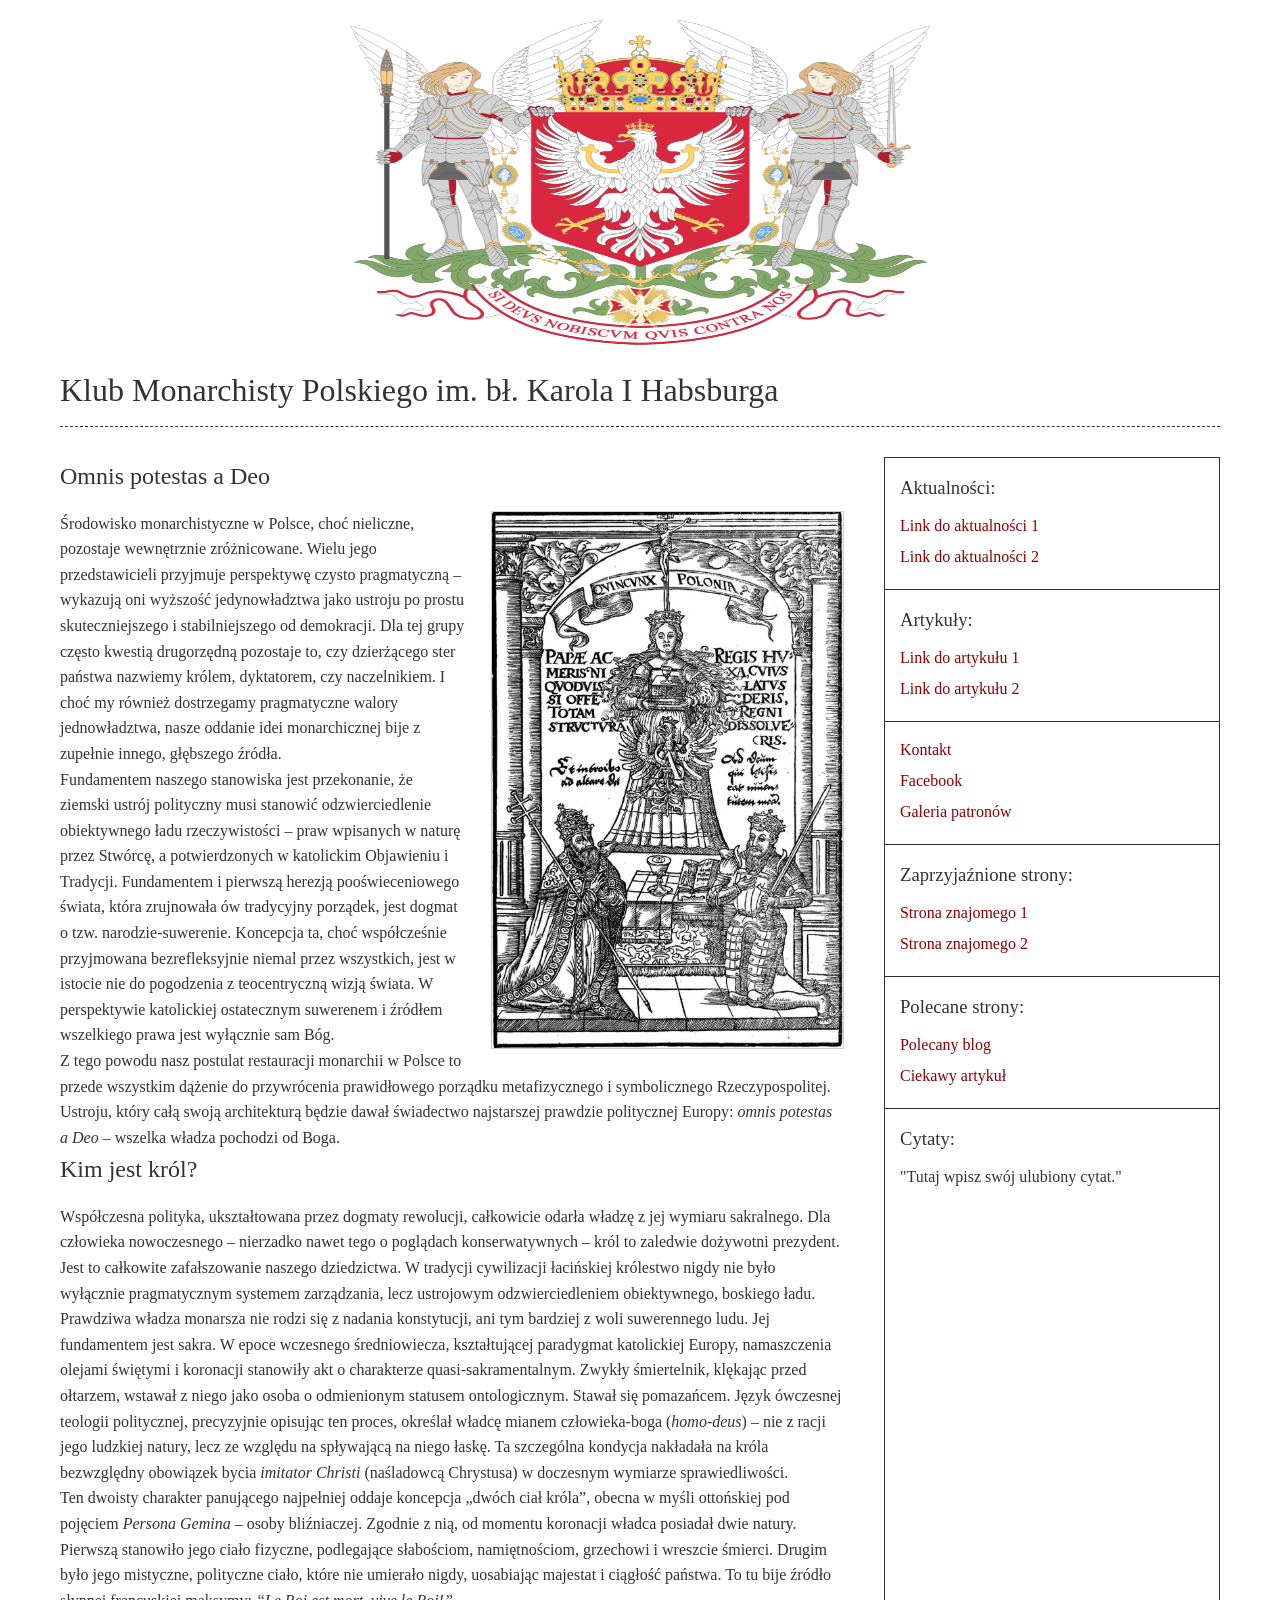
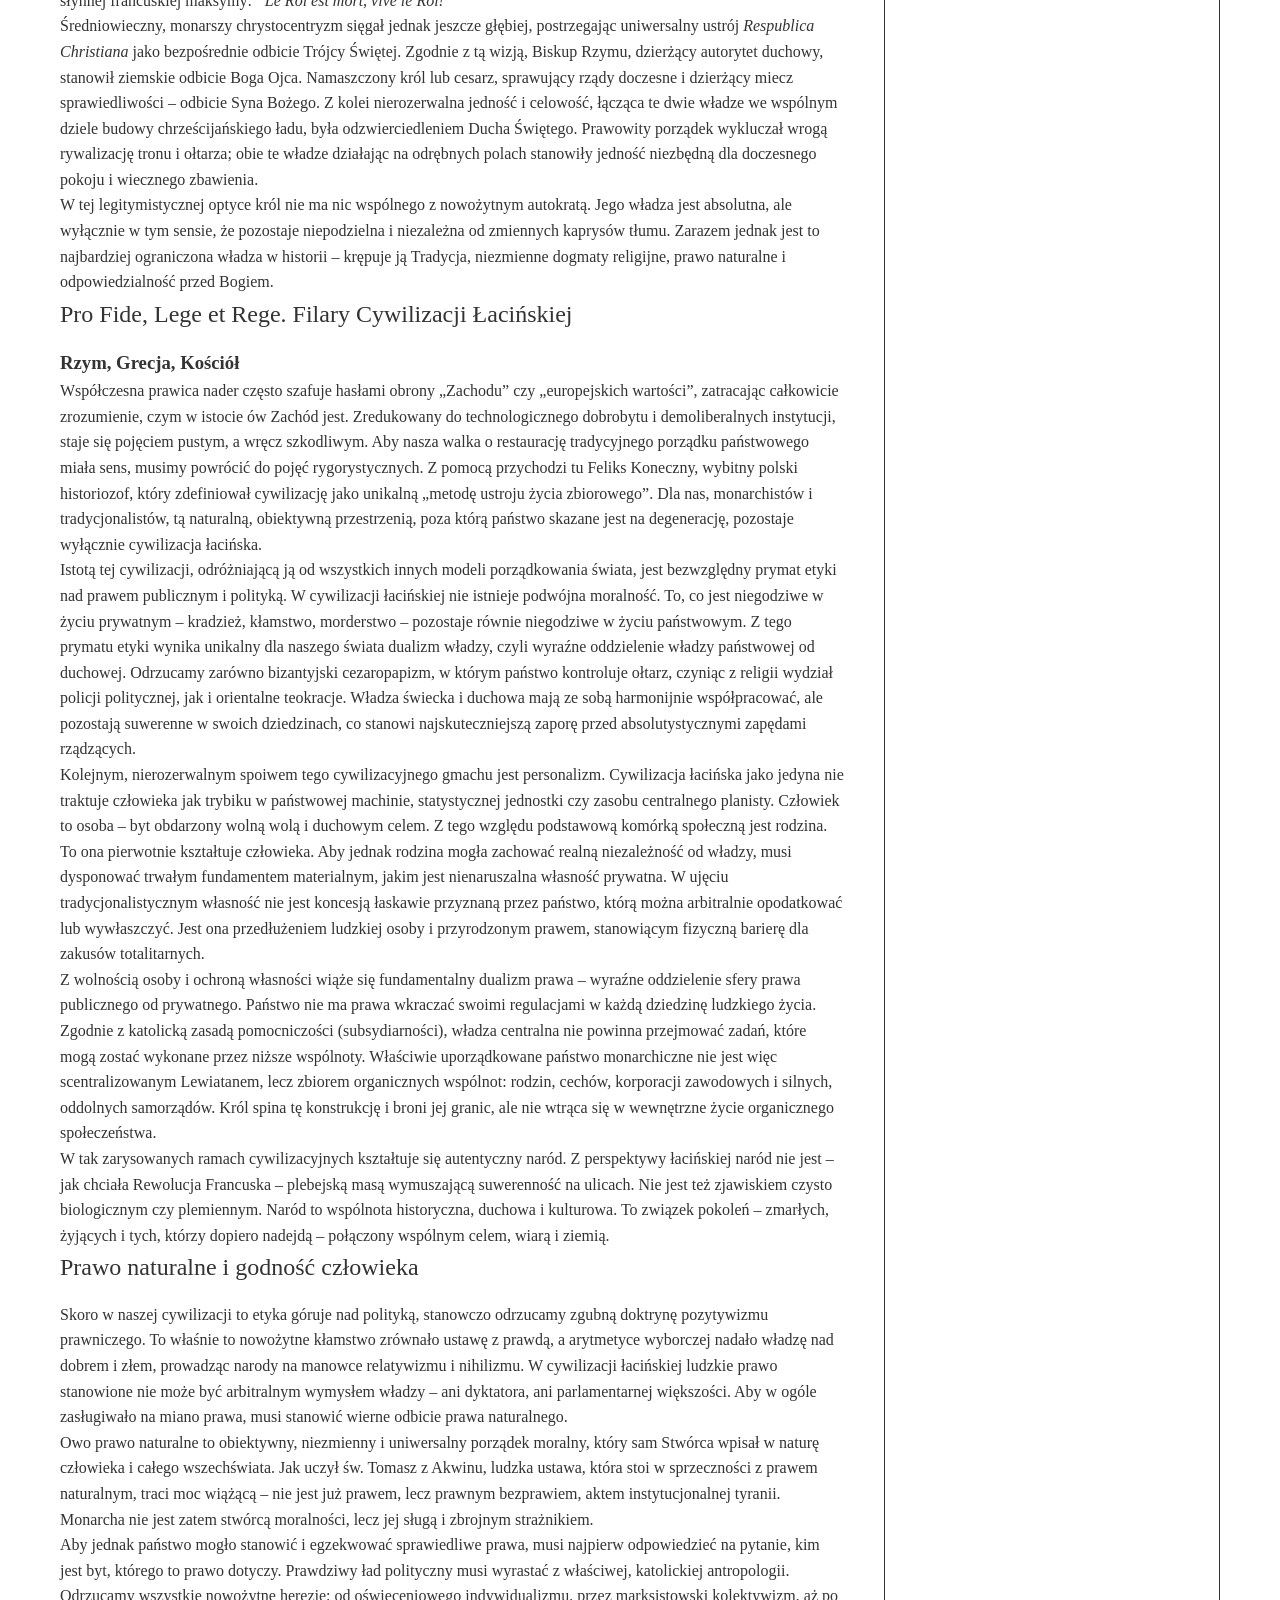
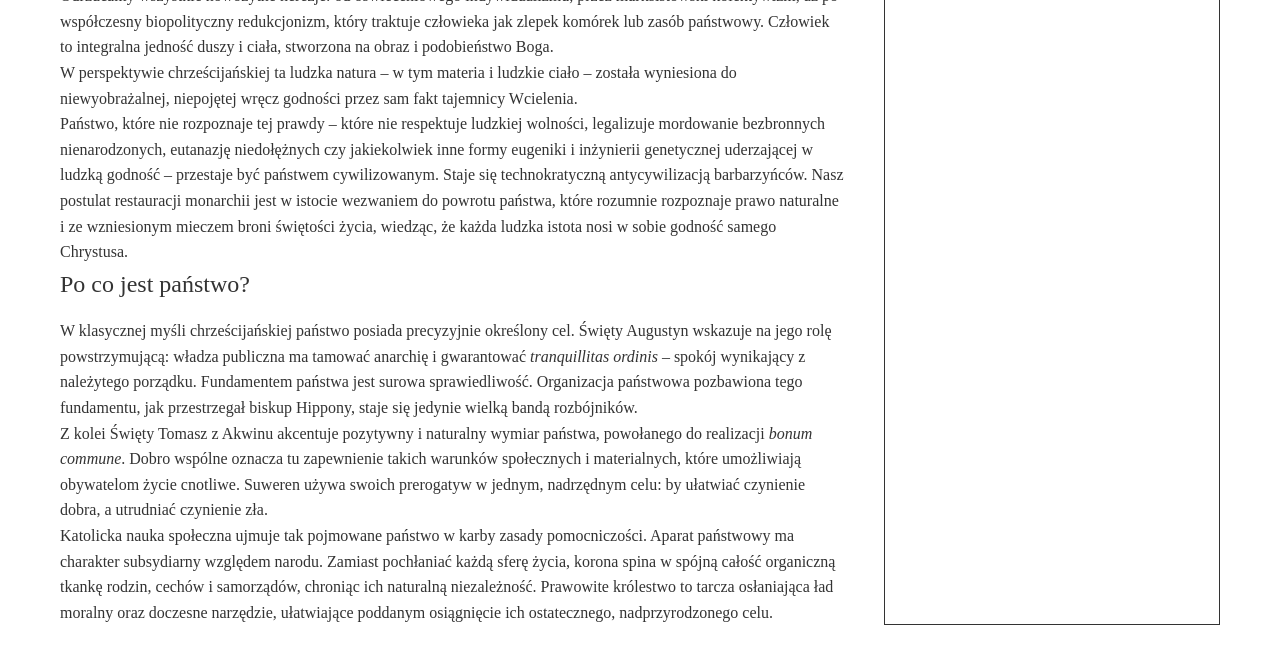
==== index.html @ e24e014b "Pierwsza wersja strony" ====
<!DOCTYPE html>
<html lang="pl">
<head>
    <meta charset="UTF-8">
    <meta name="viewport" content="width=device-width, initial-scale=1.0">
    <meta name="description" 
    content="Oficjalna strona Klubu Monarchisty Polskiego "Wymodlić Króla!" im. bł. Karola I Habsburga. Poznaj nasz manifest, artykuły i idee dotyczące tradycji, wiary i ustroju.">
    
    <title>Klub Monarchisty Polskiego im. bł. Karola I Habsburga</title>
    <link rel="stylesheet" href="style.css">
</head>
<body>

    <!-- GŁÓWNY NAGŁÓWEK STRONY -->
    <header>
        <div class="banner">
            <img src="herb.png" alt="Zdjęcie główne nad nazwą witryny">
        </div>
        
        <h1>Klub Monarchisty Polskiego im. bł. Karola I Habsburga</h1> 
    </header>

    <!-- Główny kontener otulający treść i pasek boczny -->
    <div class="container">

        <!-- LEWA STRONA: Główna treść -->
        <main>
            <article>
                <h2>Omnis potestas a Deo</h2>
                
                <img src="artykul_gowny1.jpg" alt="Zdjęcie do artykułu">
                <p>Środowisko monarchistyczne w Polsce, choć nieliczne, pozostaje wewnętrznie zróżnicowane. Wielu jego przedstawicieli przyjmuje perspektywę czysto pragmatyczną – wykazują oni wyższość jedynowładztwa jako ustroju po prostu skuteczniejszego i stabilniejszego od demokracji. Dla tej grupy często kwestią drugorzędną pozostaje to, czy dzierżącego ster państwa nazwiemy królem, dyktatorem, czy naczelnikiem. I choć my również dostrzegamy pragmatyczne walory jednowładztwa, nasze oddanie idei monarchicznej bije z zupełnie innego, głębszego źródła.</p>
    
    <p>Fundamentem naszego stanowiska jest przekonanie, że ziemski ustrój polityczny musi stanowić odzwierciedlenie obiektywnego ładu rzeczywistości – praw wpisanych w naturę przez Stwórcę, a potwierdzonych w katolickim Objawieniu i Tradycji. Fundamentem i pierwszą herezją pooświeceniowego świata, która zrujnowała ów tradycyjny porządek, jest dogmat o tzw. narodzie-suwerenie. Koncepcja ta, choć współcześnie przyjmowana bezrefleksyjnie niemal przez wszystkich, jest w istocie nie do pogodzenia z teocentryczną wizją świata. W perspektywie katolickiej ostatecznym suwerenem i źródłem wszelkiego prawa jest wyłącznie sam Bóg.</p>
    
    <p>Z tego powodu nasz postulat restauracji monarchii w Polsce to przede wszystkim dążenie do przywrócenia prawidłowego porządku metafizycznego i symbolicznego Rzeczypospolitej. Ustroju, który całą swoją architekturą będzie dawał świadectwo najstarszej prawdzie politycznej Europy: <em>omnis potestas a Deo</em> – wszelka władza pochodzi od Boga.</p>

    <h2>Kim jest król?</h2>
    
    <p>Współczesna polityka, ukształtowana przez dogmaty rewolucji, całkowicie odarła władzę z jej wymiaru sakralnego. Dla człowieka nowoczesnego – nierzadko nawet tego o poglądach konserwatywnych – król to zaledwie dożywotni prezydent. Jest to całkowite zafałszowanie naszego dziedzictwa. W tradycji cywilizacji łacińskiej królestwo nigdy nie było wyłącznie pragmatycznym systemem zarządzania, lecz ustrojowym odzwierciedleniem obiektywnego, boskiego ładu.</p>
    
    <p>Prawdziwa władza monarsza nie rodzi się z nadania konstytucji, ani tym bardziej z woli suwerennego ludu. Jej fundamentem jest sakra. W epoce wczesnego średniowiecza, kształtującej paradygmat katolickiej Europy, namaszczenia olejami świętymi i koronacji stanowiły akt o charakterze quasi-sakramentalnym. Zwykły śmiertelnik, klękając przed ołtarzem, wstawał z niego jako osoba o odmienionym statusem ontologicznym. Stawał się pomazańcem. Język ówczesnej teologii politycznej, precyzyjnie opisując ten proces, określał władcę mianem człowieka-boga (<em>homo-deus</em>) – nie z racji jego ludzkiej natury, lecz ze względu na spływającą na niego łaskę. Ta szczególna kondycja nakładała na króla bezwzględny obowiązek bycia <em>imitator Christi</em> (naśladowcą Chrystusa) w doczesnym wymiarze sprawiedliwości.</p>
    
    <p>Ten dwoisty charakter panującego najpełniej oddaje koncepcja „dwóch ciał króla”, obecna w myśli ottońskiej pod pojęciem <em>Persona Gemina</em> – osoby bliźniaczej. Zgodnie z nią, od momentu koronacji władca posiadał dwie natury. Pierwszą stanowiło jego ciało fizyczne, podlegające słabościom, namiętnościom, grzechowi i wreszcie śmierci. Drugim było jego mistyczne, polityczne ciało, które nie umierało nigdy, uosabiając majestat i ciągłość państwa. To tu bije źródło słynnej francuskiej maksymy: <em>“Le Roi est mort, vive le Roi!”</em></p>
    
    <p>Średniowieczny, monarszy chrystocentryzm sięgał jednak jeszcze głębiej, postrzegając uniwersalny ustrój <em>Respublica Christiana</em> jako bezpośrednie odbicie Trójcy Świętej. Zgodnie z tą wizją, Biskup Rzymu, dzierżący autorytet duchowy, stanowił ziemskie odbicie Boga Ojca. Namaszczony król lub cesarz, sprawujący rządy doczesne i dzierżący miecz sprawiedliwości – odbicie Syna Bożego. Z kolei nierozerwalna jedność i celowość, łącząca te dwie władze we wspólnym dziele budowy chrześcijańskiego ładu, była odzwierciedleniem Ducha Świętego. Prawowity porządek wykluczał wrogą rywalizację tronu i ołtarza; obie te władze działając na odrębnych polach stanowiły jedność niezbędną dla doczesnego pokoju i wiecznego zbawienia.</p>
    
    <p>W tej legitymistycznej optyce król nie ma nic wspólnego z nowożytnym autokratą. Jego władza jest absolutna, ale wyłącznie w tym sensie, że pozostaje niepodzielna i niezależna od zmiennych kaprysów tłumu. Zarazem jednak jest to najbardziej ograniczona władza w historii – krępuje ją Tradycja, niezmienne dogmaty religijne, prawo naturalne i odpowiedzialność przed Bogiem.</p>
    
    <h2>Pro Fide, Lege et Rege. Filary Cywilizacji Łacińskiej</h2>
    <h3>Rzym, Grecja, Kościół</h3>
    
    <p>Współczesna prawica nader często szafuje hasłami obrony „Zachodu” czy „europejskich wartości”, zatracając całkowicie zrozumienie, czym w istocie ów Zachód jest. Zredukowany do technologicznego dobrobytu i demoliberalnych instytucji, staje się pojęciem pustym, a wręcz szkodliwym. Aby nasza walka o restaurację tradycyjnego porządku państwowego miała sens, musimy powrócić do pojęć rygorystycznych. Z pomocą przychodzi tu Feliks Koneczny, wybitny polski historiozof, który zdefiniował cywilizację jako unikalną „metodę ustroju życia zbiorowego”. Dla nas, monarchistów i tradycjonalistów, tą naturalną, obiektywną przestrzenią, poza którą państwo skazane jest na degenerację, pozostaje wyłącznie cywilizacja łacińska.</p>
    
    <p>Istotą tej cywilizacji, odróżniającą ją od wszystkich innych modeli porządkowania świata, jest bezwzględny prymat etyki nad prawem publicznym i polityką. W cywilizacji łacińskiej nie istnieje podwójna moralność. To, co jest niegodziwe w życiu prywatnym – kradzież, kłamstwo, morderstwo – pozostaje równie niegodziwe w życiu państwowym. Z tego prymatu etyki wynika unikalny dla naszego świata dualizm władzy, czyli wyraźne oddzielenie władzy państwowej od duchowej. Odrzucamy zarówno bizantyjski cezaropapizm, w którym państwo kontroluje ołtarz, czyniąc z religii wydział policji politycznej, jak i orientalne teokracje. Władza świecka i duchowa mają ze sobą harmonijnie współpracować, ale pozostają suwerenne w swoich dziedzinach, co stanowi najskuteczniejszą zaporę przed absolutystycznymi zapędami rządzących.</p>
    
    <p>Kolejnym, nierozerwalnym spoiwem tego cywilizacyjnego gmachu jest personalizm. Cywilizacja łacińska jako jedyna nie traktuje człowieka jak trybiku w państwowej machinie, statystycznej jednostki czy zasobu centralnego planisty. Człowiek to osoba – byt obdarzony wolną wolą i duchowym celem. Z tego względu podstawową komórką społeczną jest rodzina. To ona pierwotnie kształtuje człowieka. Aby jednak rodzina mogła zachować realną niezależność od władzy, musi dysponować trwałym fundamentem materialnym, jakim jest nienaruszalna własność prywatna. W ujęciu tradycjonalistycznym własność nie jest koncesją łaskawie przyznaną przez państwo, którą można arbitralnie opodatkować lub wywłaszczyć. Jest ona przedłużeniem ludzkiej osoby i przyrodzonym prawem, stanowiącym fizyczną barierę dla zakusów totalitarnych.</p>
    
    <p>Z wolnością osoby i ochroną własności wiąże się fundamentalny dualizm prawa – wyraźne oddzielenie sfery prawa publicznego od prywatnego. Państwo nie ma prawa wkraczać swoimi regulacjami w każdą dziedzinę ludzkiego życia. Zgodnie z katolicką zasadą pomocniczości (subsydiarności), władza centralna nie powinna przejmować zadań, które mogą zostać wykonane przez niższe wspólnoty. Właściwie uporządkowane państwo monarchiczne nie jest więc scentralizowanym Lewiatanem, lecz zbiorem organicznych wspólnot: rodzin, cechów, korporacji zawodowych i silnych, oddolnych samorządów. Król spina tę konstrukcję i broni jej granic, ale nie wtrąca się w wewnętrzne życie organicznego społeczeństwa.</p>
    
    <p>W tak zarysowanych ramach cywilizacyjnych kształtuje się autentyczny naród. Z perspektywy łacińskiej naród nie jest – jak chciała Rewolucja Francuska – plebejską masą wymuszającą suwerenność na ulicach. Nie jest też zjawiskiem czysto biologicznym czy plemiennym. Naród to wspólnota historyczna, duchowa i kulturowa. To związek pokoleń – zmarłych, żyjących i tych, którzy dopiero nadejdą – połączony wspólnym celem, wiarą i ziemią.</p>

    <h2>Prawo naturalne i godność człowieka</h2>
    
    <p>Skoro w naszej cywilizacji to etyka góruje nad polityką, stanowczo odrzucamy zgubną doktrynę pozytywizmu prawniczego. To właśnie to nowożytne kłamstwo zrównało ustawę z prawdą, a arytmetyce wyborczej nadało władzę nad dobrem i złem, prowadząc narody na manowce relatywizmu i nihilizmu. W cywilizacji łacińskiej ludzkie prawo stanowione nie może być arbitralnym wymysłem władzy – ani dyktatora, ani parlamentarnej większości. Aby w ogóle zasługiwało na miano prawa, musi stanowić wierne odbicie prawa naturalnego.</p>
    
    <p>Owo prawo naturalne to obiektywny, niezmienny i uniwersalny porządek moralny, który sam Stwórca wpisał w naturę człowieka i całego wszechświata. Jak uczył św. Tomasz z Akwinu, ludzka ustawa, która stoi w sprzeczności z prawem naturalnym, traci moc wiążącą – nie jest już prawem, lecz prawnym bezprawiem, aktem instytucjonalnej tyranii. Monarcha nie jest zatem stwórcą moralności, lecz jej sługą i zbrojnym strażnikiem.</p>
    
    <p>Aby jednak państwo mogło stanowić i egzekwować sprawiedliwe prawa, musi najpierw odpowiedzieć na pytanie, kim jest byt, którego to prawo dotyczy. Prawdziwy ład polityczny musi wyrastać z właściwej, katolickiej antropologii. Odrzucamy wszystkie nowożytne herezje: od oświeceniowego indywidualizmu, przez marksistowski kolektywizm, aż po współczesny biopolityczny redukcjonizm, który traktuje człowieka jak zlepek komórek lub zasób państwowy. Człowiek to integralna jedność duszy i ciała, stworzona na obraz i podobieństwo Boga.</p>
    
    <p>W perspektywie chrześcijańskiej ta ludzka natura – w tym materia i ludzkie ciało – została wyniesiona do niewyobrażalnej, niepojętej wręcz godności przez sam fakt tajemnicy Wcielenia.</p>
    
    <p>Państwo, które nie rozpoznaje tej prawdy – które nie respektuje ludzkiej wolności, legalizuje mordowanie bezbronnych nienarodzonych, eutanazję niedołężnych czy jakiekolwiek inne formy eugeniki i inżynierii genetycznej uderzającej w ludzką godność – przestaje być państwem cywilizowanym. Staje się technokratyczną antycywilizacją barbarzyńców. Nasz postulat restauracji monarchii jest w istocie wezwaniem do powrotu państwa, które rozumnie rozpoznaje prawo naturalne i ze wzniesionym mieczem broni świętości życia, wiedząc, że każda ludzka istota nosi w sobie godność samego Chrystusa.</p>

    <h2>Po co jest państwo?</h2>
    
    <p>W klasycznej myśli chrześcijańskiej państwo posiada precyzyjnie określony cel. Święty Augustyn wskazuje na jego rolę powstrzymującą: władza publiczna ma tamować anarchię i gwarantować <em>tranquillitas ordinis</em> – spokój wynikający z należytego porządku. Fundamentem państwa jest surowa sprawiedliwość. Organizacja państwowa pozbawiona tego fundamentu, jak przestrzegał biskup Hippony, staje się jedynie wielką bandą rozbójników.</p>
    
    <p>Z kolei Święty Tomasz z Akwinu akcentuje pozytywny i naturalny wymiar państwa, powołanego do realizacji <em>bonum commune</em>. Dobro wspólne oznacza tu zapewnienie takich warunków społecznych i materialnych, które umożliwiają obywatelom życie cnotliwe. Suweren używa swoich prerogatyw w jednym, nadrzędnym celu: by ułatwiać czynienie dobra, a utrudniać czynienie zła.</p>
    
    <p>Katolicka nauka społeczna ujmuje tak pojmowane państwo w karby zasady pomocniczości. Aparat państwowy ma charakter subsydiarny względem narodu. Zamiast pochłaniać każdą sferę życia, korona spina w spójną całość organiczną tkankę rodzin, cechów i samorządów, chroniąc ich naturalną niezależność. Prawowite królestwo to tarcza osłaniająca ład moralny oraz doczesne narzędzie, ułatwiające poddanym osiągnięcie ich ostatecznego, nadprzyrodzonego celu.</p>
            </article>
        </main>

        <!-- PRAWA STRONA: Pasek boczny -->
        <aside>
            <section class="widget">
                <h3>Aktualności:</h3>
                <ul>
                    <li><a href="#">Link do aktualności 1</a></li>
                    <li><a href="#">Link do aktualności 2</a></li>
                </ul>
            </section>

            <section class="widget">
                <h3>Artykuły:</h3>
                <ul>
                    <li><a href="#">Link do artykułu 1</a></li>
                    <li><a href="#">Link do artykułu 2</a></li>
                </ul>
            </section>

            <!-- Osobny blok na sprawy kontaktowe -->
            <section class="widget">
                <ul>
                    <li><a href="#">Kontakt</a></li>
                    <li><a href="#">Facebook</a></li>
                    <li><a href="#">Galeria patronów</a></li>
                </ul>
            </section>

            <!-- Zaprzyjaźnione strony -->
            <section class="widget">
                <h3>Zaprzyjaźnione strony:</h3>
                <ul>
                    <li><a href="#">Strona znajomego 1</a></li>
                    <li><a href="#">Strona znajomego 2</a></li>
                </ul>
            </section>

            <!-- Polecane strony -->
            <section class="widget">
                <h3>Polecane strony:</h3>
                <ul>
                    <li><a href="#">Polecany blog</a></li>
                    <li><a href="#">Ciekawy artykuł</a></li>
                </ul>
            </section>

            <section class="widget">
                <h3>Cytaty:</h3>
                <p>"Tutaj wpisz swój ulubiony cytat."</p>
            </section>
        </aside>

    </div>

</body>
</html>
---- style.css ----
/* 1. RESET STYLÓW - wyrównujemy marginesy przeglądarki */
* {
    box-sizing: border-box;
    margin: 0;
    padding: 0;
}

body {
    font-family: Georgia, 'Times New Roman', Times, serif;
    line-height: 1.6;
    padding: 20px;
    color: #333;
    max-width: 1200px; /* Ograniczamy szerokość strony, by ładnie wyglądała na dużych ekranach */
    margin: 0 auto;    /* Wyśrodkowanie całej strony */
}

/* 2. NAGŁÓWEK (HEADER) */
header {
    margin-bottom: 30px;
}

.banner {
  
    display: flex;
    align-items: center;
    justify-content: center;
    margin-bottom: 20px;
    width: 100%;            /* Kontener zajmuje 100% dostępnej szerokości */
    overflow: hidden;       /* Pilnuje, żeby nic nie wylało się poza ramy */
}

.banner img {
    width: 50%;            /* Wymuszamy szerokość na 100% kontenera */
    height: 325px;          /* Ustawiamy stałą wysokość baneru (możesz to zmienić) */
    object-fit: fill;      /* Złota zasada CSS do banerów! */
}

h1 {
    font-weight: normal;
    border-bottom: 1px dashed #333; /* Przerywana linia ze szkicu pod nazwą witryny */
    padding-bottom: 10px;
    margin-bottom: 20px;
}

/* 3. UKŁAD DWUKOLUMNOWY (GŁÓWNY KONTENER) */
.container {
    display: flex; /* Flexbox pozwala łatwo ułożyć elementy obok siebie */
    gap: 40px;     /* Odstęp między lewą a prawą kolumną */
}

/* 4. LEWA KOLUMNA (MAIN) */
main {
    flex: 70%; /* Zajmuje 70% dostępnej szerokości */
}

main h2 {
    font-weight: normal;
    margin-bottom: 15px;
}

/* Zdjęcie wplecione w tekst artykułu */
main img {
    float: right;           /* Wyrównanie do prawej, tekst opływa z lewej */
    width: 45%;             /* Zdjęcie zajmie maksymalnie 45% szerokości kolumny */
    height: auto;           /* Kluczowe: zachowuje oryginalne proporcje (1037x1585) */
    margin: 0 0 20px 25px;  /* Odpycha tekst: 0 z góry, 0 z prawej, 20px z dołu, 25px z lewej */
    border: 1px solid #ccc; /* Opcjonalnie: delikatniejsza, szara ramka. Jeśli nie chcesz, możesz usunąć tę linię */
}

/* 5. PRAWA KOLUMNA (PASEK BOCZNY) */
aside {
    flex: 30%; /* Zajmuje 30% dostępnej szerokości */
    border: 1px solid #333; /* Zewnętrzna ramka paska bocznego */
}

.widget {
    border-bottom: 1px solid #333; /* Poziome linie oddzielające bloki w menu */
    padding: 15px;
}

/* Usuwamy dolną linię z ostatniego elementu, bo główna ramka (aside) już ją ma */
.widget:last-child {
    border-bottom: none;
}

.widget h3 {
    font-weight: normal;
    margin-bottom: 10px;
}

/* Wygląd list i hiperlinków w pasku bocznym */
.widget ul {
    list-style-type: none; /* Ukrywamy standardowe kropki listy HTML */
}

.widget ul li {
    margin-bottom: 5px;
}

.widget ul li a {
    text-decoration: none; 
    color: #8B0000; /* Gęboka, ciemna czerwień (DarkRed) */
}

.widget ul li a:hover {
    text-decoration: underline; 
    color: #b30000; /* Nieco jaśniejsza czerwień po najechaniu myszką */
}
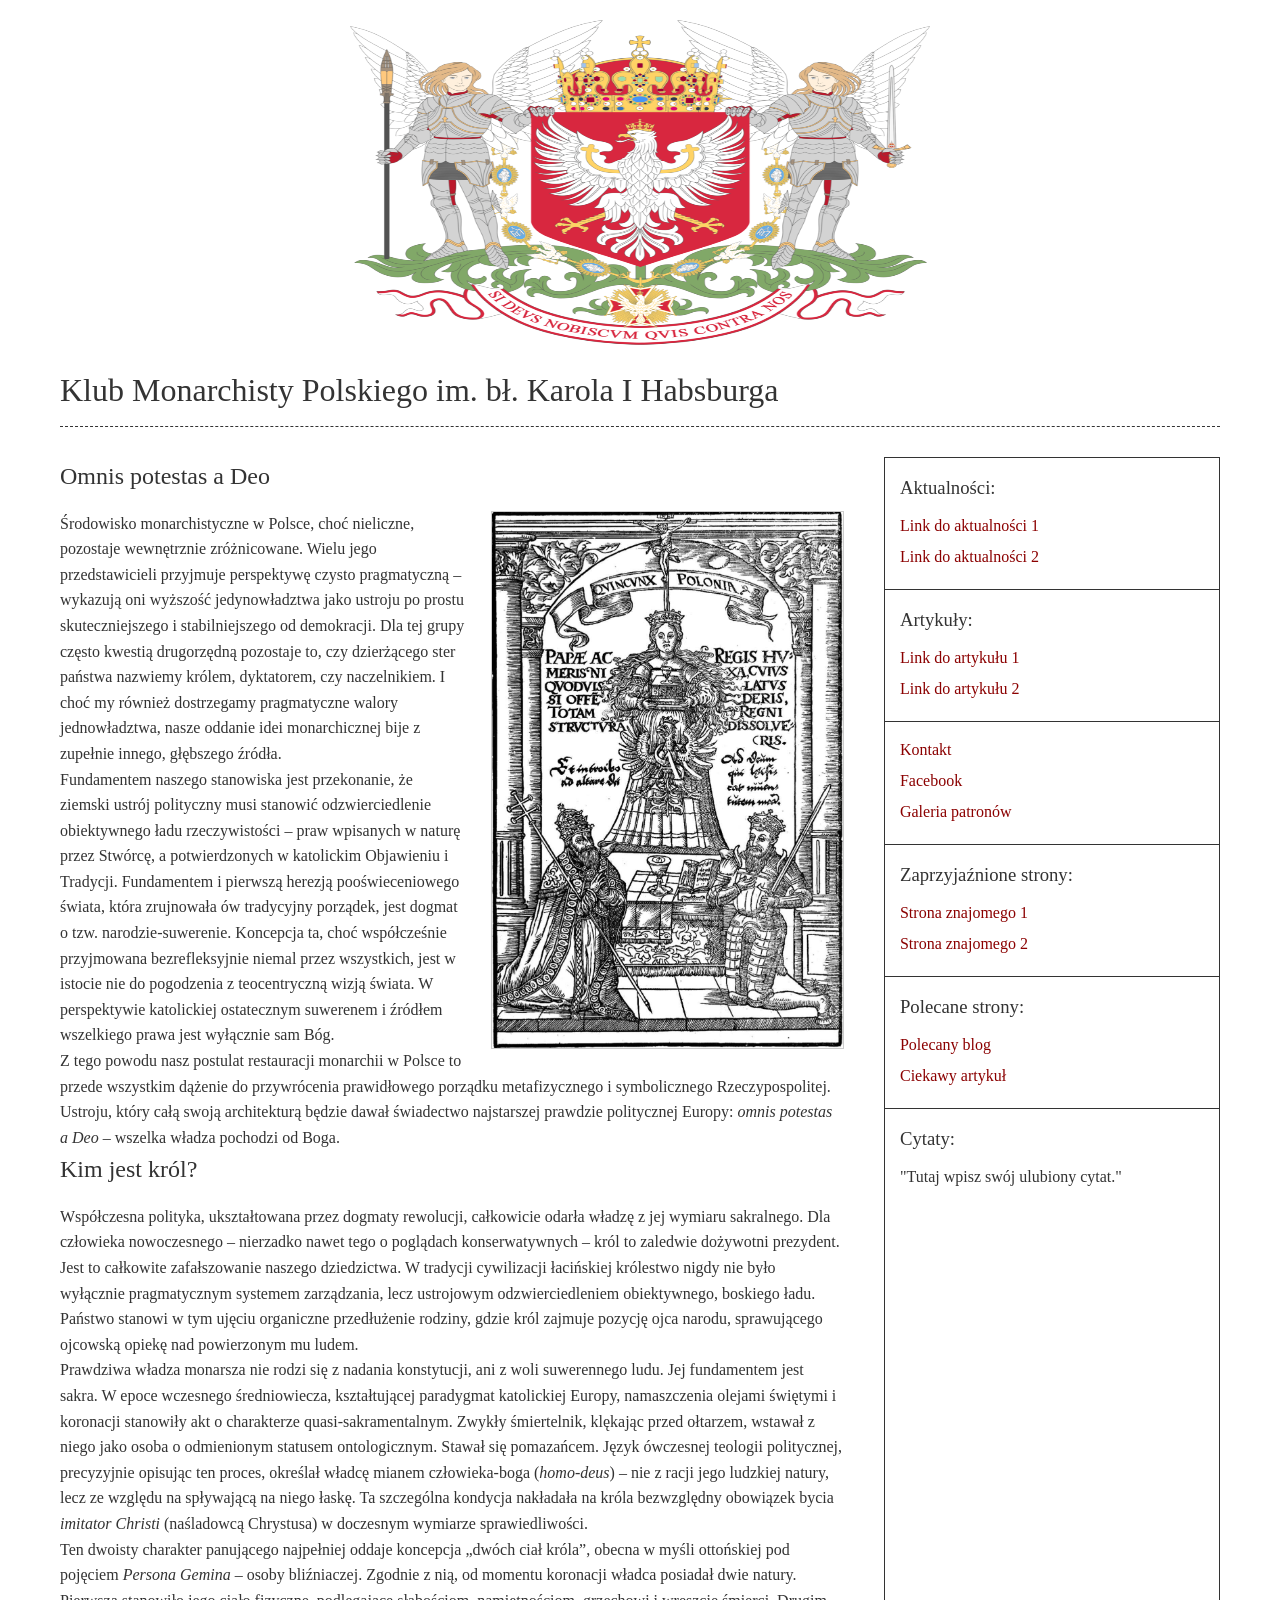
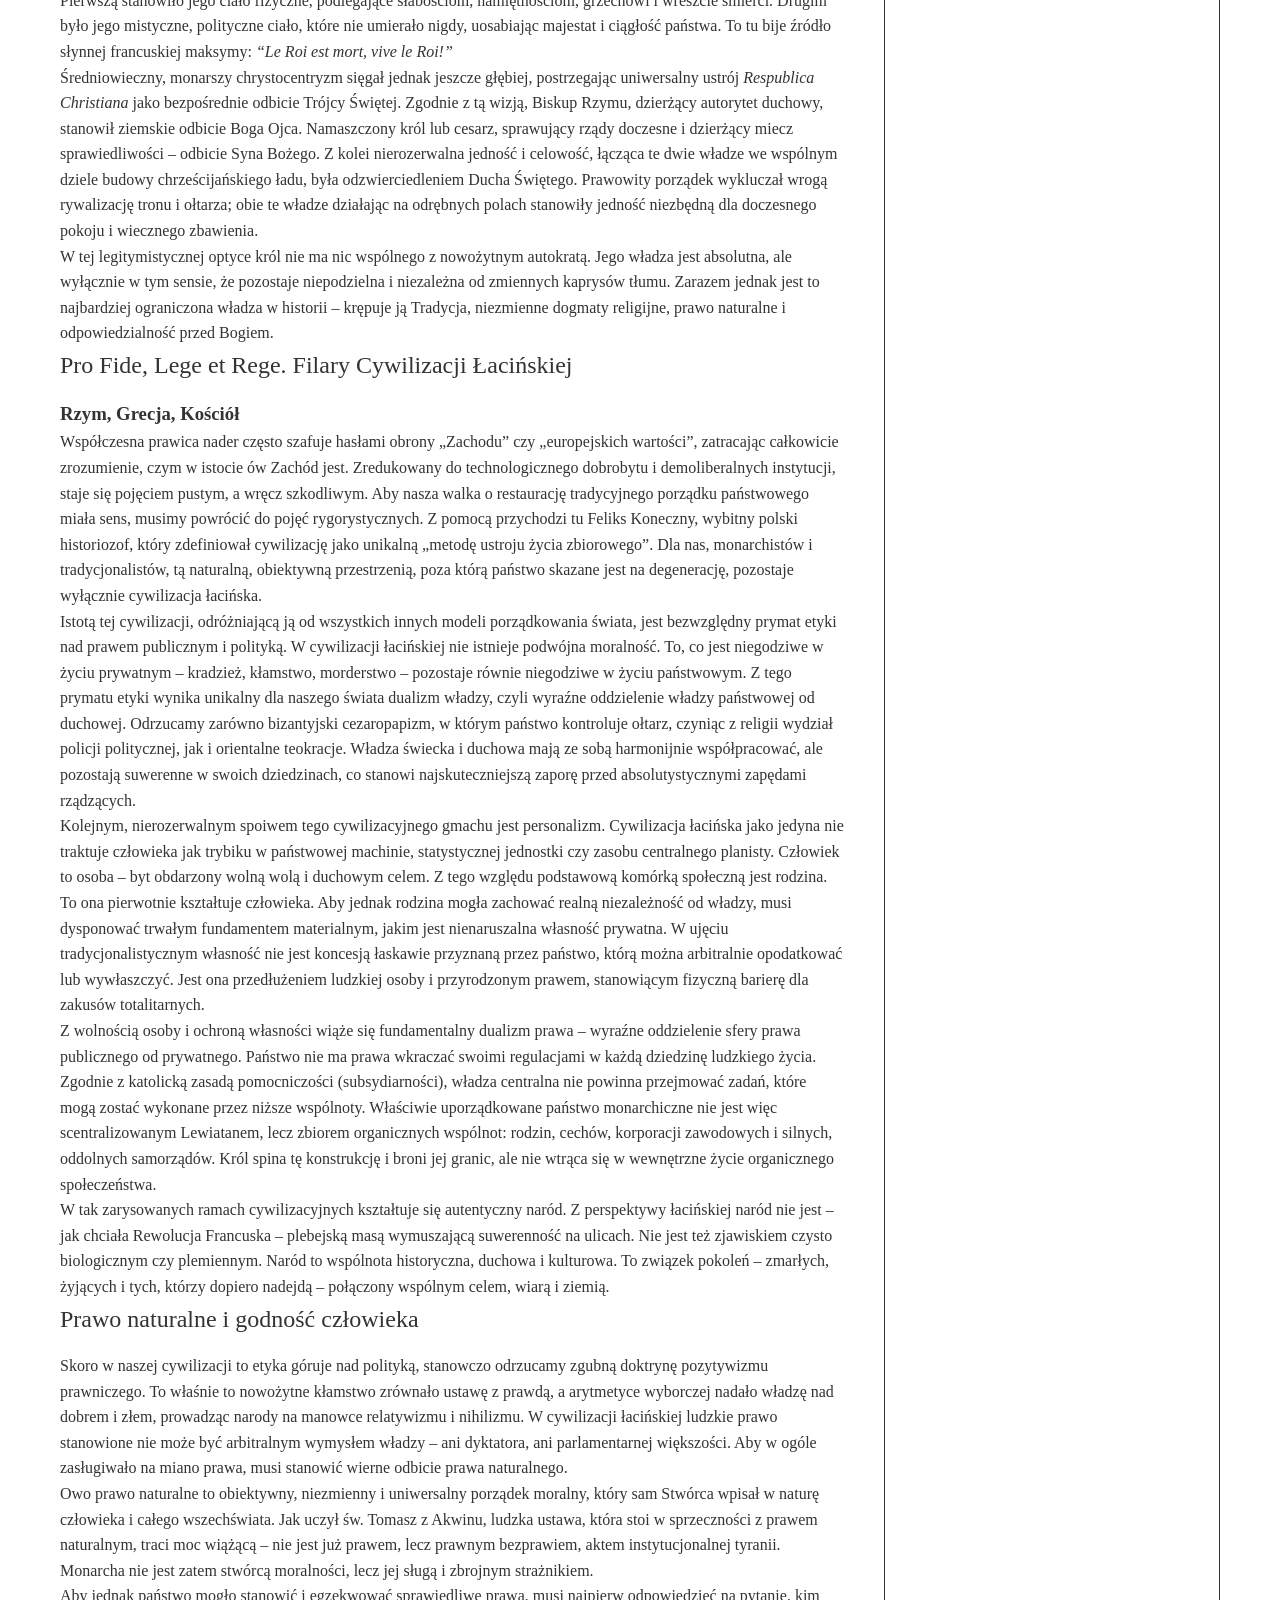
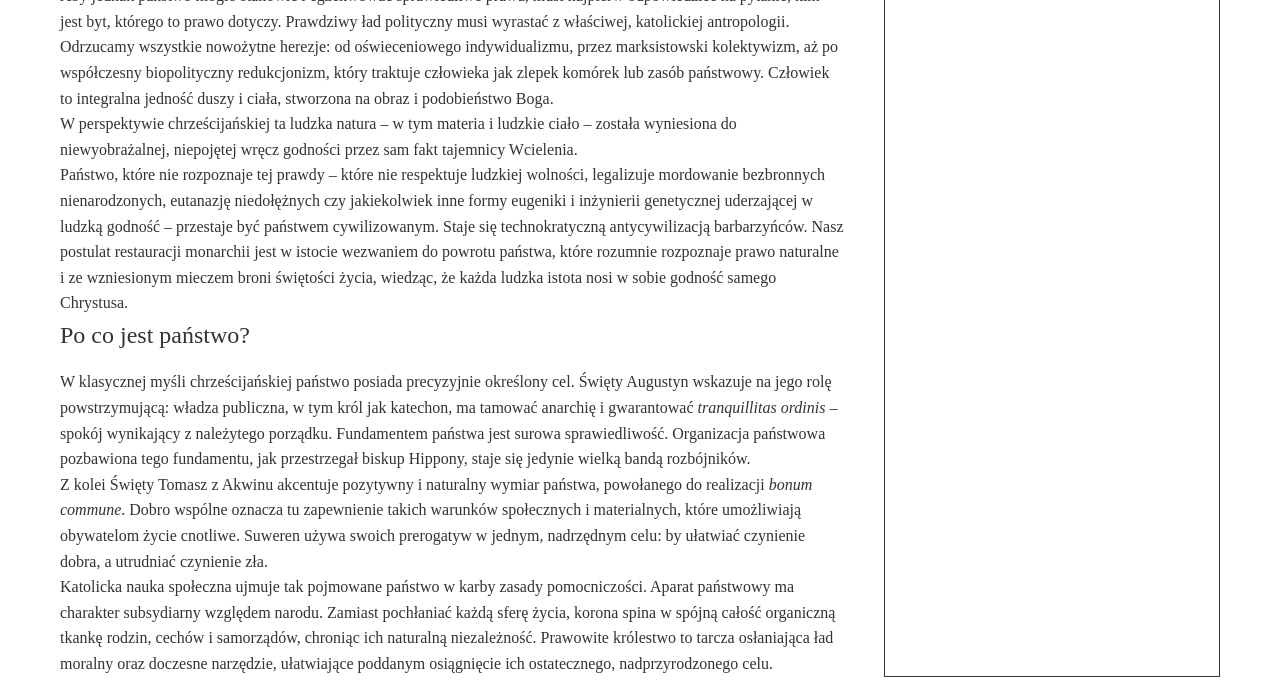
==== commit 04a97a5c: "wątek o ojcu" ====
--- a/index.html
+++ b/index.html
@@ -37,9 +37,9 @@
 
     <h2>Kim jest król?</h2>
     
-    <p>Współczesna polityka, ukształtowana przez dogmaty rewolucji, całkowicie odarła władzę z jej wymiaru sakralnego. Dla człowieka nowoczesnego – nierzadko nawet tego o poglądach konserwatywnych – król to zaledwie dożywotni prezydent. Jest to całkowite zafałszowanie naszego dziedzictwa. W tradycji cywilizacji łacińskiej królestwo nigdy nie było wyłącznie pragmatycznym systemem zarządzania, lecz ustrojowym odzwierciedleniem obiektywnego, boskiego ładu.</p>
+    <p>Współczesna polityka, ukształtowana przez dogmaty rewolucji, całkowicie odarła władzę z jej wymiaru sakralnego. Dla człowieka nowoczesnego – nierzadko nawet tego o poglądach konserwatywnych – król to zaledwie dożywotni prezydent. Jest to całkowite zafałszowanie naszego dziedzictwa. W tradycji cywilizacji łacińskiej królestwo nigdy nie było wyłącznie pragmatycznym systemem zarządzania, lecz ustrojowym odzwierciedleniem obiektywnego, boskiego ładu. Państwo stanowi w tym ujęciu organiczne przedłużenie rodziny, gdzie król zajmuje pozycję ojca narodu, sprawującego ojcowską opiekę nad powierzonym mu ludem. </p>
     
-    <p>Prawdziwa władza monarsza nie rodzi się z nadania konstytucji, ani tym bardziej z woli suwerennego ludu. Jej fundamentem jest sakra. W epoce wczesnego średniowiecza, kształtującej paradygmat katolickiej Europy, namaszczenia olejami świętymi i koronacji stanowiły akt o charakterze quasi-sakramentalnym. Zwykły śmiertelnik, klękając przed ołtarzem, wstawał z niego jako osoba o odmienionym statusem ontologicznym. Stawał się pomazańcem. Język ówczesnej teologii politycznej, precyzyjnie opisując ten proces, określał władcę mianem człowieka-boga (<em>homo-deus</em>) – nie z racji jego ludzkiej natury, lecz ze względu na spływającą na niego łaskę. Ta szczególna kondycja nakładała na króla bezwzględny obowiązek bycia <em>imitator Christi</em> (naśladowcą Chrystusa) w doczesnym wymiarze sprawiedliwości.</p>
+    <p>Prawdziwa władza monarsza nie rodzi się z nadania konstytucji, ani z woli suwerennego ludu. Jej fundamentem jest sakra. W epoce wczesnego średniowiecza, kształtującej paradygmat katolickiej Europy, namaszczenia olejami świętymi i koronacji stanowiły akt o charakterze quasi-sakramentalnym. Zwykły śmiertelnik, klękając przed ołtarzem, wstawał z niego jako osoba o odmienionym statusem ontologicznym. Stawał się pomazańcem. Język ówczesnej teologii politycznej, precyzyjnie opisując ten proces, określał władcę mianem człowieka-boga (<em>homo-deus</em>) – nie z racji jego ludzkiej natury, lecz ze względu na spływającą na niego łaskę. Ta szczególna kondycja nakładała na króla bezwzględny obowiązek bycia <em>imitator Christi</em> (naśladowcą Chrystusa) w doczesnym wymiarze sprawiedliwości.</p>
     
     <p>Ten dwoisty charakter panującego najpełniej oddaje koncepcja „dwóch ciał króla”, obecna w myśli ottońskiej pod pojęciem <em>Persona Gemina</em> – osoby bliźniaczej. Zgodnie z nią, od momentu koronacji władca posiadał dwie natury. Pierwszą stanowiło jego ciało fizyczne, podlegające słabościom, namiętnościom, grzechowi i wreszcie śmierci. Drugim było jego mistyczne, polityczne ciało, które nie umierało nigdy, uosabiając majestat i ciągłość państwa. To tu bije źródło słynnej francuskiej maksymy: <em>“Le Roi est mort, vive le Roi!”</em></p>
     
@@ -74,7 +74,7 @@
 
     <h2>Po co jest państwo?</h2>
     
-    <p>W klasycznej myśli chrześcijańskiej państwo posiada precyzyjnie określony cel. Święty Augustyn wskazuje na jego rolę powstrzymującą: władza publiczna ma tamować anarchię i gwarantować <em>tranquillitas ordinis</em> – spokój wynikający z należytego porządku. Fundamentem państwa jest surowa sprawiedliwość. Organizacja państwowa pozbawiona tego fundamentu, jak przestrzegał biskup Hippony, staje się jedynie wielką bandą rozbójników.</p>
+    <p>W klasycznej myśli chrześcijańskiej państwo posiada precyzyjnie określony cel. Święty Augustyn wskazuje na jego rolę powstrzymującą: władza publiczna, w tym król jak katechon, ma tamować anarchię i gwarantować <em>tranquillitas ordinis</em> – spokój wynikający z należytego porządku. Fundamentem państwa jest surowa sprawiedliwość. Organizacja państwowa pozbawiona tego fundamentu, jak przestrzegał biskup Hippony, staje się jedynie wielką bandą rozbójników.</p>
     
     <p>Z kolei Święty Tomasz z Akwinu akcentuje pozytywny i naturalny wymiar państwa, powołanego do realizacji <em>bonum commune</em>. Dobro wspólne oznacza tu zapewnienie takich warunków społecznych i materialnych, które umożliwiają obywatelom życie cnotliwe. Suweren używa swoich prerogatyw w jednym, nadrzędnym celu: by ułatwiać czynienie dobra, a utrudniać czynienie zła.</p>
     
--- a/style.css
+++ b/style.css
@@ -105,4 +105,25 @@
 .widget ul li a:hover {
     text-decoration: underline; 
     color: #b30000; /* Nieco jaśniejsza czerwień po najechaniu myszką */
+}
+/* WERSJA MOBILNA (Uruchomi się tylko na ekranach węższych niż 768px) */
+@media (max-width: 768px) {
+    
+    /* Zamieniamy kolumny obok siebie na bloki jeden pod drugim */
+    .container {
+        flex-direction: column; 
+        gap: 20px;
+    }
+
+    /* Lewa i prawa strona zajmują teraz 100% szerokości telefonu */
+    main, aside {
+        flex: 100%;
+    }
+
+    /* Zdjęcie w artykule przestaje opływać tekst i zajmuje całą szerokość */
+    main img {
+        float: none;
+        width: 100%;
+        margin: 0 0 20px 0;
+    }
 }
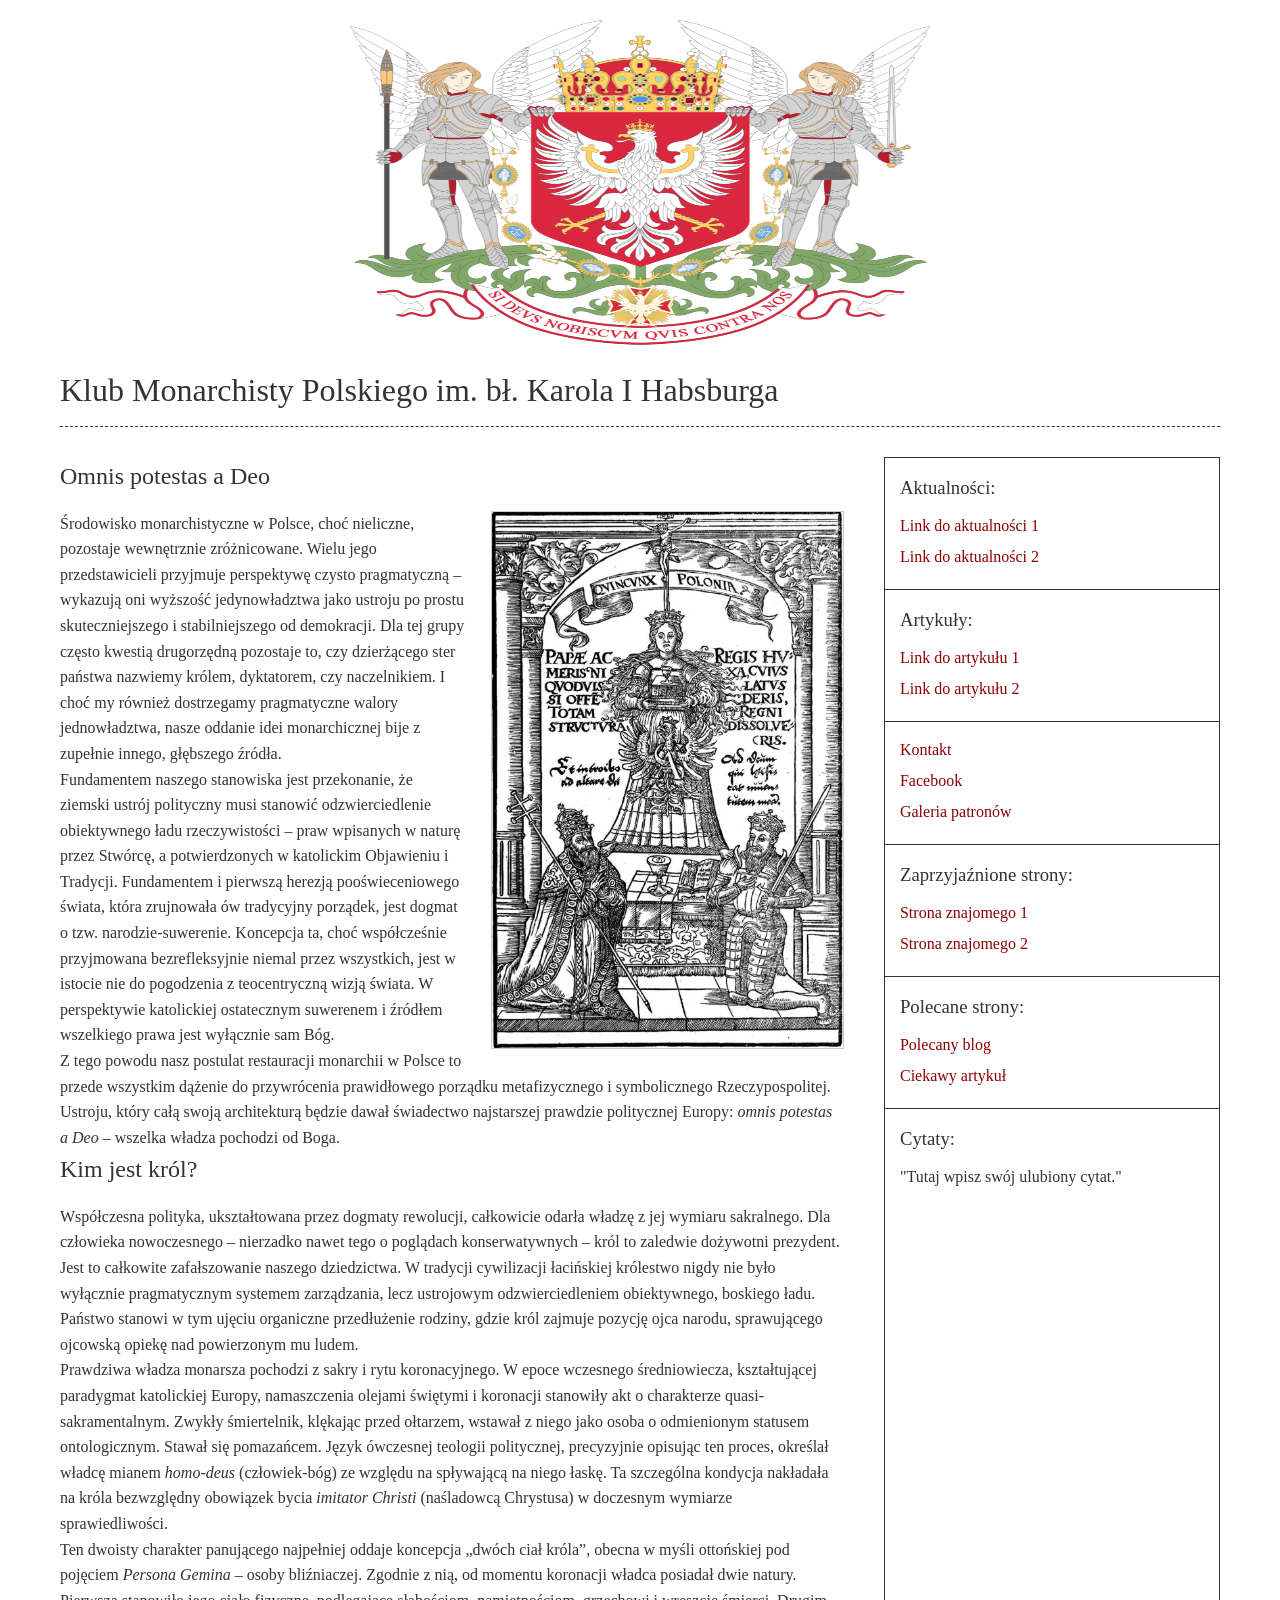
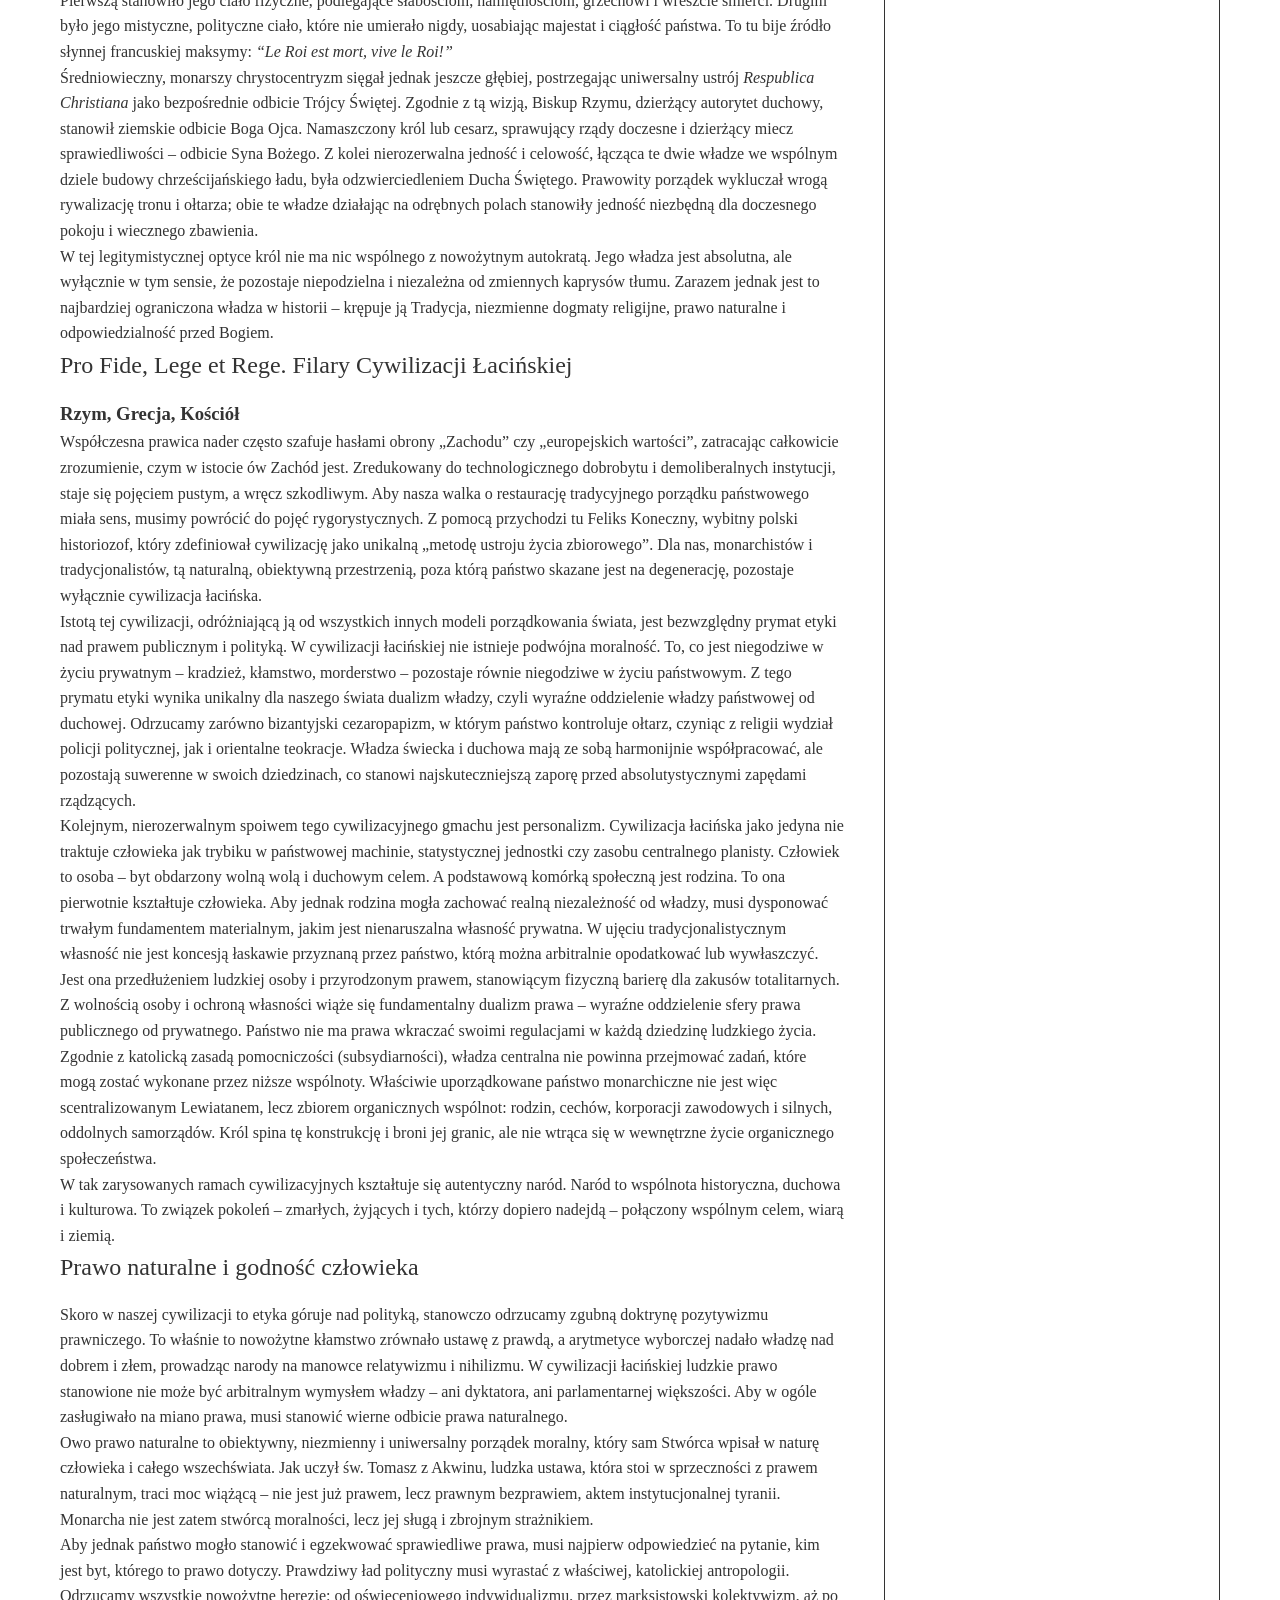
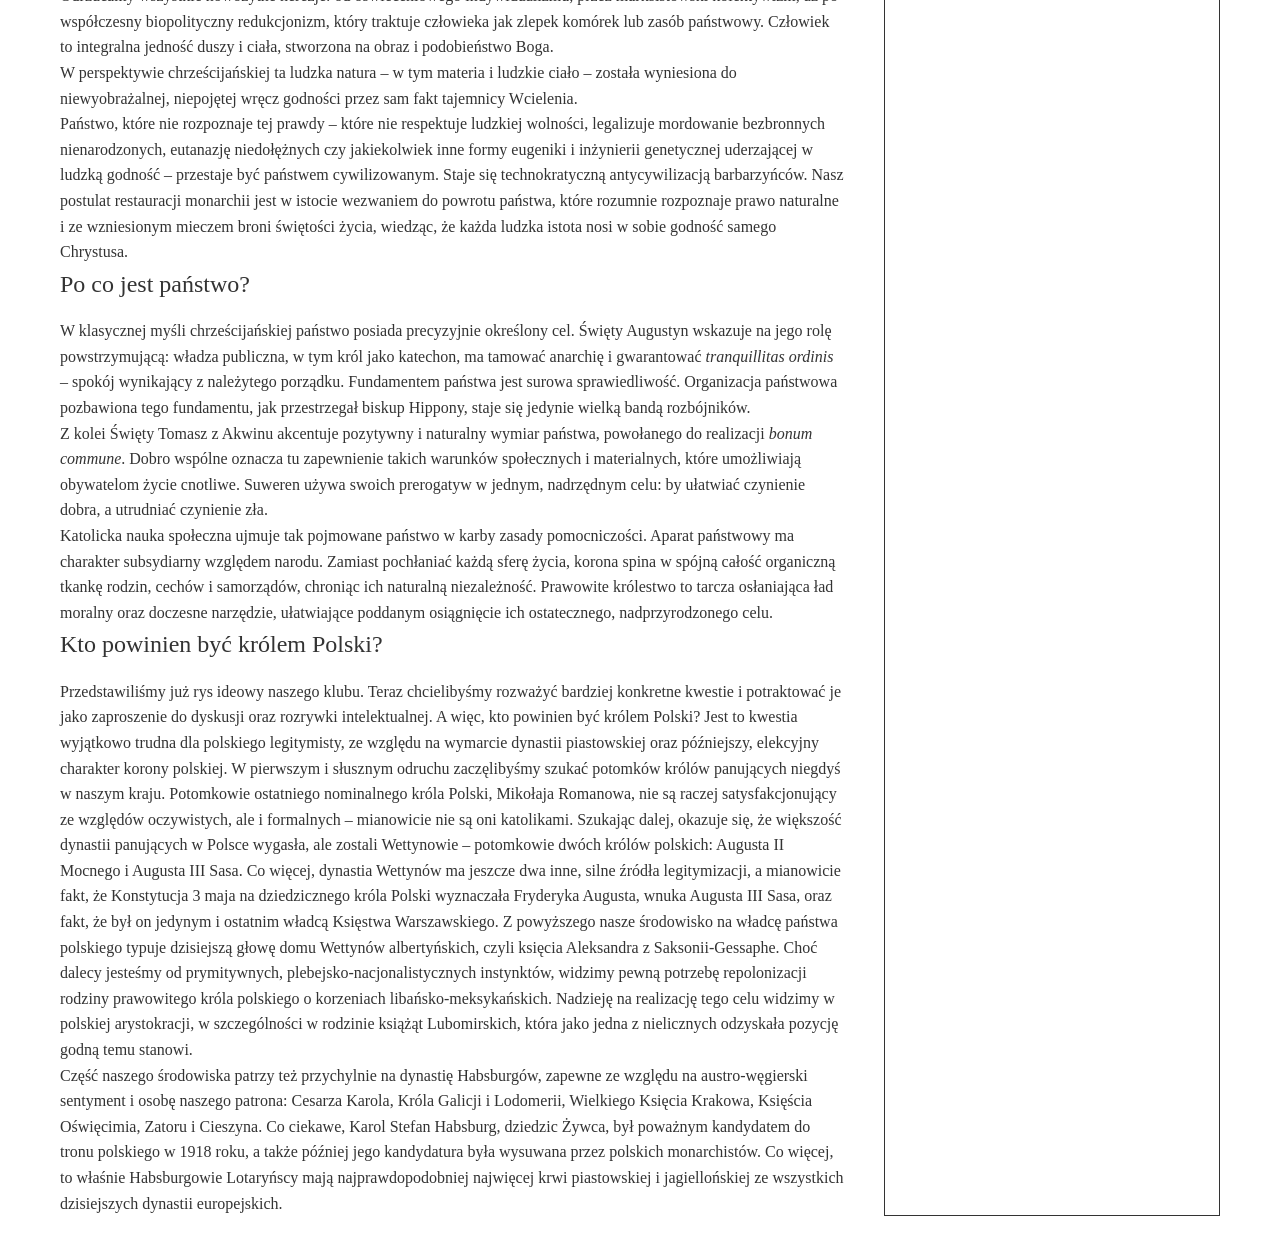
==== commit e3c06de8: "kto powinien byc królem i robots" ====
--- a/index.html
+++ b/index.html
@@ -28,8 +28,8 @@
             <article>
                 <h2>Omnis potestas a Deo</h2>
                 
-                <img src="artykul_gowny1.jpg" alt="Zdjęcie do artykułu">
-                <p>Środowisko monarchistyczne w Polsce, choć nieliczne, pozostaje wewnętrznie zróżnicowane. Wielu jego przedstawicieli przyjmuje perspektywę czysto pragmatyczną – wykazują oni wyższość jedynowładztwa jako ustroju po prostu skuteczniejszego i stabilniejszego od demokracji. Dla tej grupy często kwestią drugorzędną pozostaje to, czy dzierżącego ster państwa nazwiemy królem, dyktatorem, czy naczelnikiem. I choć my również dostrzegamy pragmatyczne walory jednowładztwa, nasze oddanie idei monarchicznej bije z zupełnie innego, głębszego źródła.</p>
+                <img src="artykul_gowny1.jpg" alt="drzeworyt Qvincvnx Polonia Stanisława Orzechowskiego">
+  <p>Środowisko monarchistyczne w Polsce, choć nieliczne, pozostaje wewnętrznie zróżnicowane. Wielu jego przedstawicieli przyjmuje perspektywę czysto pragmatyczną – wykazują oni wyższość jedynowładztwa jako ustroju po prostu skuteczniejszego i stabilniejszego od demokracji. Dla tej grupy często kwestią drugorzędną pozostaje to, czy dzierżącego ster państwa nazwiemy królem, dyktatorem, czy naczelnikiem. I choć my również dostrzegamy pragmatyczne walory jednowładztwa, nasze oddanie idei monarchicznej bije z zupełnie innego, głębszego źródła.</p>
     
     <p>Fundamentem naszego stanowiska jest przekonanie, że ziemski ustrój polityczny musi stanowić odzwierciedlenie obiektywnego ładu rzeczywistości – praw wpisanych w naturę przez Stwórcę, a potwierdzonych w katolickim Objawieniu i Tradycji. Fundamentem i pierwszą herezją pooświeceniowego świata, która zrujnowała ów tradycyjny porządek, jest dogmat o tzw. narodzie-suwerenie. Koncepcja ta, choć współcześnie przyjmowana bezrefleksyjnie niemal przez wszystkich, jest w istocie nie do pogodzenia z teocentryczną wizją świata. W perspektywie katolickiej ostatecznym suwerenem i źródłem wszelkiego prawa jest wyłącznie sam Bóg.</p>
     
@@ -37,9 +37,9 @@
 
     <h2>Kim jest król?</h2>
     
-    <p>Współczesna polityka, ukształtowana przez dogmaty rewolucji, całkowicie odarła władzę z jej wymiaru sakralnego. Dla człowieka nowoczesnego – nierzadko nawet tego o poglądach konserwatywnych – król to zaledwie dożywotni prezydent. Jest to całkowite zafałszowanie naszego dziedzictwa. W tradycji cywilizacji łacińskiej królestwo nigdy nie było wyłącznie pragmatycznym systemem zarządzania, lecz ustrojowym odzwierciedleniem obiektywnego, boskiego ładu. Państwo stanowi w tym ujęciu organiczne przedłużenie rodziny, gdzie król zajmuje pozycję ojca narodu, sprawującego ojcowską opiekę nad powierzonym mu ludem. </p>
+    <p>Współczesna polityka, ukształtowana przez dogmaty rewolucji, całkowicie odarła władzę z jej wymiaru sakralnego. Dla człowieka nowoczesnego – nierzadko nawet tego o poglądach konserwatywnych – król to zaledwie dożywotni prezydent. Jest to całkowite zafałszowanie naszego dziedzictwa. W tradycji cywilizacji łacińskiej królestwo nigdy nie było wyłącznie pragmatycznym systemem zarządzania, lecz ustrojowym odzwierciedleniem obiektywnego, boskiego ładu. Państwo stanowi w tym ujęciu organiczne przedłużenie rodziny, gdzie król zajmuje pozycję ojca narodu, sprawującego ojcowską opiekę nad powierzonym mu ludem.</p>
     
-    <p>Prawdziwa władza monarsza nie rodzi się z nadania konstytucji, ani z woli suwerennego ludu. Jej fundamentem jest sakra. W epoce wczesnego średniowiecza, kształtującej paradygmat katolickiej Europy, namaszczenia olejami świętymi i koronacji stanowiły akt o charakterze quasi-sakramentalnym. Zwykły śmiertelnik, klękając przed ołtarzem, wstawał z niego jako osoba o odmienionym statusem ontologicznym. Stawał się pomazańcem. Język ówczesnej teologii politycznej, precyzyjnie opisując ten proces, określał władcę mianem człowieka-boga (<em>homo-deus</em>) – nie z racji jego ludzkiej natury, lecz ze względu na spływającą na niego łaskę. Ta szczególna kondycja nakładała na króla bezwzględny obowiązek bycia <em>imitator Christi</em> (naśladowcą Chrystusa) w doczesnym wymiarze sprawiedliwości.</p>
+    <p>Prawdziwa władza monarsza pochodzi z sakry i rytu koronacyjnego. W epoce wczesnego średniowiecza, kształtującej paradygmat katolickiej Europy, namaszczenia olejami świętymi i koronacji stanowiły akt o charakterze quasi-sakramentalnym. Zwykły śmiertelnik, klękając przed ołtarzem, wstawał z niego jako osoba o odmienionym statusem ontologicznym. Stawał się pomazańcem. Język ówczesnej teologii politycznej, precyzyjnie opisując ten proces, określał władcę mianem <em>homo-deus</em> (człowiek-bóg) ze względu na spływającą na niego łaskę. Ta szczególna kondycja nakładała na króla bezwzględny obowiązek bycia <em>imitator Christi</em> (naśladowcą Chrystusa) w doczesnym wymiarze sprawiedliwości.</p>
     
     <p>Ten dwoisty charakter panującego najpełniej oddaje koncepcja „dwóch ciał króla”, obecna w myśli ottońskiej pod pojęciem <em>Persona Gemina</em> – osoby bliźniaczej. Zgodnie z nią, od momentu koronacji władca posiadał dwie natury. Pierwszą stanowiło jego ciało fizyczne, podlegające słabościom, namiętnościom, grzechowi i wreszcie śmierci. Drugim było jego mistyczne, polityczne ciało, które nie umierało nigdy, uosabiając majestat i ciągłość państwa. To tu bije źródło słynnej francuskiej maksymy: <em>“Le Roi est mort, vive le Roi!”</em></p>
     
@@ -54,11 +54,11 @@
     
     <p>Istotą tej cywilizacji, odróżniającą ją od wszystkich innych modeli porządkowania świata, jest bezwzględny prymat etyki nad prawem publicznym i polityką. W cywilizacji łacińskiej nie istnieje podwójna moralność. To, co jest niegodziwe w życiu prywatnym – kradzież, kłamstwo, morderstwo – pozostaje równie niegodziwe w życiu państwowym. Z tego prymatu etyki wynika unikalny dla naszego świata dualizm władzy, czyli wyraźne oddzielenie władzy państwowej od duchowej. Odrzucamy zarówno bizantyjski cezaropapizm, w którym państwo kontroluje ołtarz, czyniąc z religii wydział policji politycznej, jak i orientalne teokracje. Władza świecka i duchowa mają ze sobą harmonijnie współpracować, ale pozostają suwerenne w swoich dziedzinach, co stanowi najskuteczniejszą zaporę przed absolutystycznymi zapędami rządzących.</p>
     
-    <p>Kolejnym, nierozerwalnym spoiwem tego cywilizacyjnego gmachu jest personalizm. Cywilizacja łacińska jako jedyna nie traktuje człowieka jak trybiku w państwowej machinie, statystycznej jednostki czy zasobu centralnego planisty. Człowiek to osoba – byt obdarzony wolną wolą i duchowym celem. Z tego względu podstawową komórką społeczną jest rodzina. To ona pierwotnie kształtuje człowieka. Aby jednak rodzina mogła zachować realną niezależność od władzy, musi dysponować trwałym fundamentem materialnym, jakim jest nienaruszalna własność prywatna. W ujęciu tradycjonalistycznym własność nie jest koncesją łaskawie przyznaną przez państwo, którą można arbitralnie opodatkować lub wywłaszczyć. Jest ona przedłużeniem ludzkiej osoby i przyrodzonym prawem, stanowiącym fizyczną barierę dla zakusów totalitarnych.</p>
+    <p>Kolejnym, nierozerwalnym spoiwem tego cywilizacyjnego gmachu jest personalizm. Cywilizacja łacińska jako jedyna nie traktuje człowieka jak trybiku w państwowej machinie, statystycznej jednostki czy zasobu centralnego planisty. Człowiek to osoba – byt obdarzony wolną wolą i duchowym celem. A podstawową komórką społeczną jest rodzina. To ona pierwotnie kształtuje człowieka. Aby jednak rodzina mogła zachować realną niezależność od władzy, musi dysponować trwałym fundamentem materialnym, jakim jest nienaruszalna własność prywatna. W ujęciu tradycjonalistycznym własność nie jest koncesją łaskawie przyznaną przez państwo, którą można arbitralnie opodatkować lub wywłaszczyć. Jest ona przedłużeniem ludzkiej osoby i przyrodzonym prawem, stanowiącym fizyczną barierę dla zakusów totalitarnych.</p>
     
     <p>Z wolnością osoby i ochroną własności wiąże się fundamentalny dualizm prawa – wyraźne oddzielenie sfery prawa publicznego od prywatnego. Państwo nie ma prawa wkraczać swoimi regulacjami w każdą dziedzinę ludzkiego życia. Zgodnie z katolicką zasadą pomocniczości (subsydiarności), władza centralna nie powinna przejmować zadań, które mogą zostać wykonane przez niższe wspólnoty. Właściwie uporządkowane państwo monarchiczne nie jest więc scentralizowanym Lewiatanem, lecz zbiorem organicznych wspólnot: rodzin, cechów, korporacji zawodowych i silnych, oddolnych samorządów. Król spina tę konstrukcję i broni jej granic, ale nie wtrąca się w wewnętrzne życie organicznego społeczeństwa.</p>
     
-    <p>W tak zarysowanych ramach cywilizacyjnych kształtuje się autentyczny naród. Z perspektywy łacińskiej naród nie jest – jak chciała Rewolucja Francuska – plebejską masą wymuszającą suwerenność na ulicach. Nie jest też zjawiskiem czysto biologicznym czy plemiennym. Naród to wspólnota historyczna, duchowa i kulturowa. To związek pokoleń – zmarłych, żyjących i tych, którzy dopiero nadejdą – połączony wspólnym celem, wiarą i ziemią.</p>
+    <p>W tak zarysowanych ramach cywilizacyjnych kształtuje się autentyczny naród. Naród to wspólnota historyczna, duchowa i kulturowa. To związek pokoleń – zmarłych, żyjących i tych, którzy dopiero nadejdą – połączony wspólnym celem, wiarą i ziemią.</p>
 
     <h2>Prawo naturalne i godność człowieka</h2>
     
@@ -74,12 +74,19 @@
 
     <h2>Po co jest państwo?</h2>
     
-    <p>W klasycznej myśli chrześcijańskiej państwo posiada precyzyjnie określony cel. Święty Augustyn wskazuje na jego rolę powstrzymującą: władza publiczna, w tym król jak katechon, ma tamować anarchię i gwarantować <em>tranquillitas ordinis</em> – spokój wynikający z należytego porządku. Fundamentem państwa jest surowa sprawiedliwość. Organizacja państwowa pozbawiona tego fundamentu, jak przestrzegał biskup Hippony, staje się jedynie wielką bandą rozbójników.</p>
+    <p>W klasycznej myśli chrześcijańskiej państwo posiada precyzyjnie określony cel. Święty Augustyn wskazuje na jego rolę powstrzymującą: władza publiczna, w tym król jako katechon, ma tamować anarchię i gwarantować <em>tranquillitas ordinis</em> – spokój wynikający z należytego porządku. Fundamentem państwa jest surowa sprawiedliwość. Organizacja państwowa pozbawiona tego fundamentu, jak przestrzegał biskup Hippony, staje się jedynie wielką bandą rozbójników.</p>
     
     <p>Z kolei Święty Tomasz z Akwinu akcentuje pozytywny i naturalny wymiar państwa, powołanego do realizacji <em>bonum commune</em>. Dobro wspólne oznacza tu zapewnienie takich warunków społecznych i materialnych, które umożliwiają obywatelom życie cnotliwe. Suweren używa swoich prerogatyw w jednym, nadrzędnym celu: by ułatwiać czynienie dobra, a utrudniać czynienie zła.</p>
     
     <p>Katolicka nauka społeczna ujmuje tak pojmowane państwo w karby zasady pomocniczości. Aparat państwowy ma charakter subsydiarny względem narodu. Zamiast pochłaniać każdą sferę życia, korona spina w spójną całość organiczną tkankę rodzin, cechów i samorządów, chroniąc ich naturalną niezależność. Prawowite królestwo to tarcza osłaniająca ład moralny oraz doczesne narzędzie, ułatwiające poddanym osiągnięcie ich ostatecznego, nadprzyrodzonego celu.</p>
-            </article>
+
+    <h2>Kto powinien być królem Polski?</h2>
+    
+    <p>Przedstawiliśmy już rys ideowy naszego klubu. Teraz chcielibyśmy rozważyć bardziej konkretne kwestie i potraktować je jako zaproszenie do dyskusji oraz rozrywki intelektualnej. A więc, kto powinien być królem Polski? Jest to kwestia wyjątkowo trudna dla polskiego legitymisty, ze względu na wymarcie dynastii piastowskiej oraz późniejszy, elekcyjny charakter korony polskiej. W pierwszym i słusznym odruchu zaczęlibyśmy szukać potomków królów panujących niegdyś w naszym kraju. Potomkowie ostatniego nominalnego króla Polski, Mikołaja Romanowa, nie są raczej satysfakcjonujący ze względów oczywistych, ale i formalnych – mianowicie nie są oni katolikami. Szukając dalej, okazuje się, że większość dynastii panujących w Polsce wygasła, ale zostali Wettynowie – potomkowie dwóch królów polskich: Augusta II Mocnego i Augusta III Sasa. Co więcej, dynastia Wettynów ma jeszcze dwa inne, silne źródła legitymizacji, a mianowicie fakt, że Konstytucja 3 maja na dziedzicznego króla Polski wyznaczała Fryderyka Augusta, wnuka Augusta III Sasa, oraz fakt, że był on jedynym i ostatnim władcą Księstwa Warszawskiego. Z powyższego nasze środowisko na władcę państwa polskiego typuje dzisiejszą głowę domu Wettynów albertyńskich, czyli księcia Aleksandra z Saksonii-Gessaphe. Choć dalecy jesteśmy od prymitywnych, plebejsko-nacjonalistycznych instynktów, widzimy pewną potrzebę repolonizacji rodziny prawowitego króla polskiego o korzeniach libańsko-meksykańskich. Nadzieję na realizację tego celu widzimy w polskiej arystokracji, w szczególności w rodzinie książąt Lubomirskich, która jako jedna z nielicznych odzyskała pozycję godną temu stanowi.</p>
+    
+    <p>Część naszego środowiska patrzy też przychylnie na dynastię Habsburgów, zapewne ze względu na austro-węgierski sentyment i osobę naszego patrona: Cesarza Karola, Króla Galicji i Lodomerii, Wielkiego Księcia Krakowa, Księścia Oświęcimia, Zatoru i Cieszyna. Co ciekawe, Karol Stefan Habsburg, dziedzic Żywca, był poważnym kandydatem do tronu polskiego w 1918 roku, a także później jego kandydatura była wysuwana przez polskich monarchistów. Co więcej, to właśnie Habsburgowie Lotaryńscy mają najprawdopodobniej najwięcej krwi piastowskiej i jagiellońskiej ze wszystkich dzisiejszych dynastii europejskich.</p>
+    
+</article>
         </main>
 
         <!-- PRAWA STRONA: Pasek boczny -->
